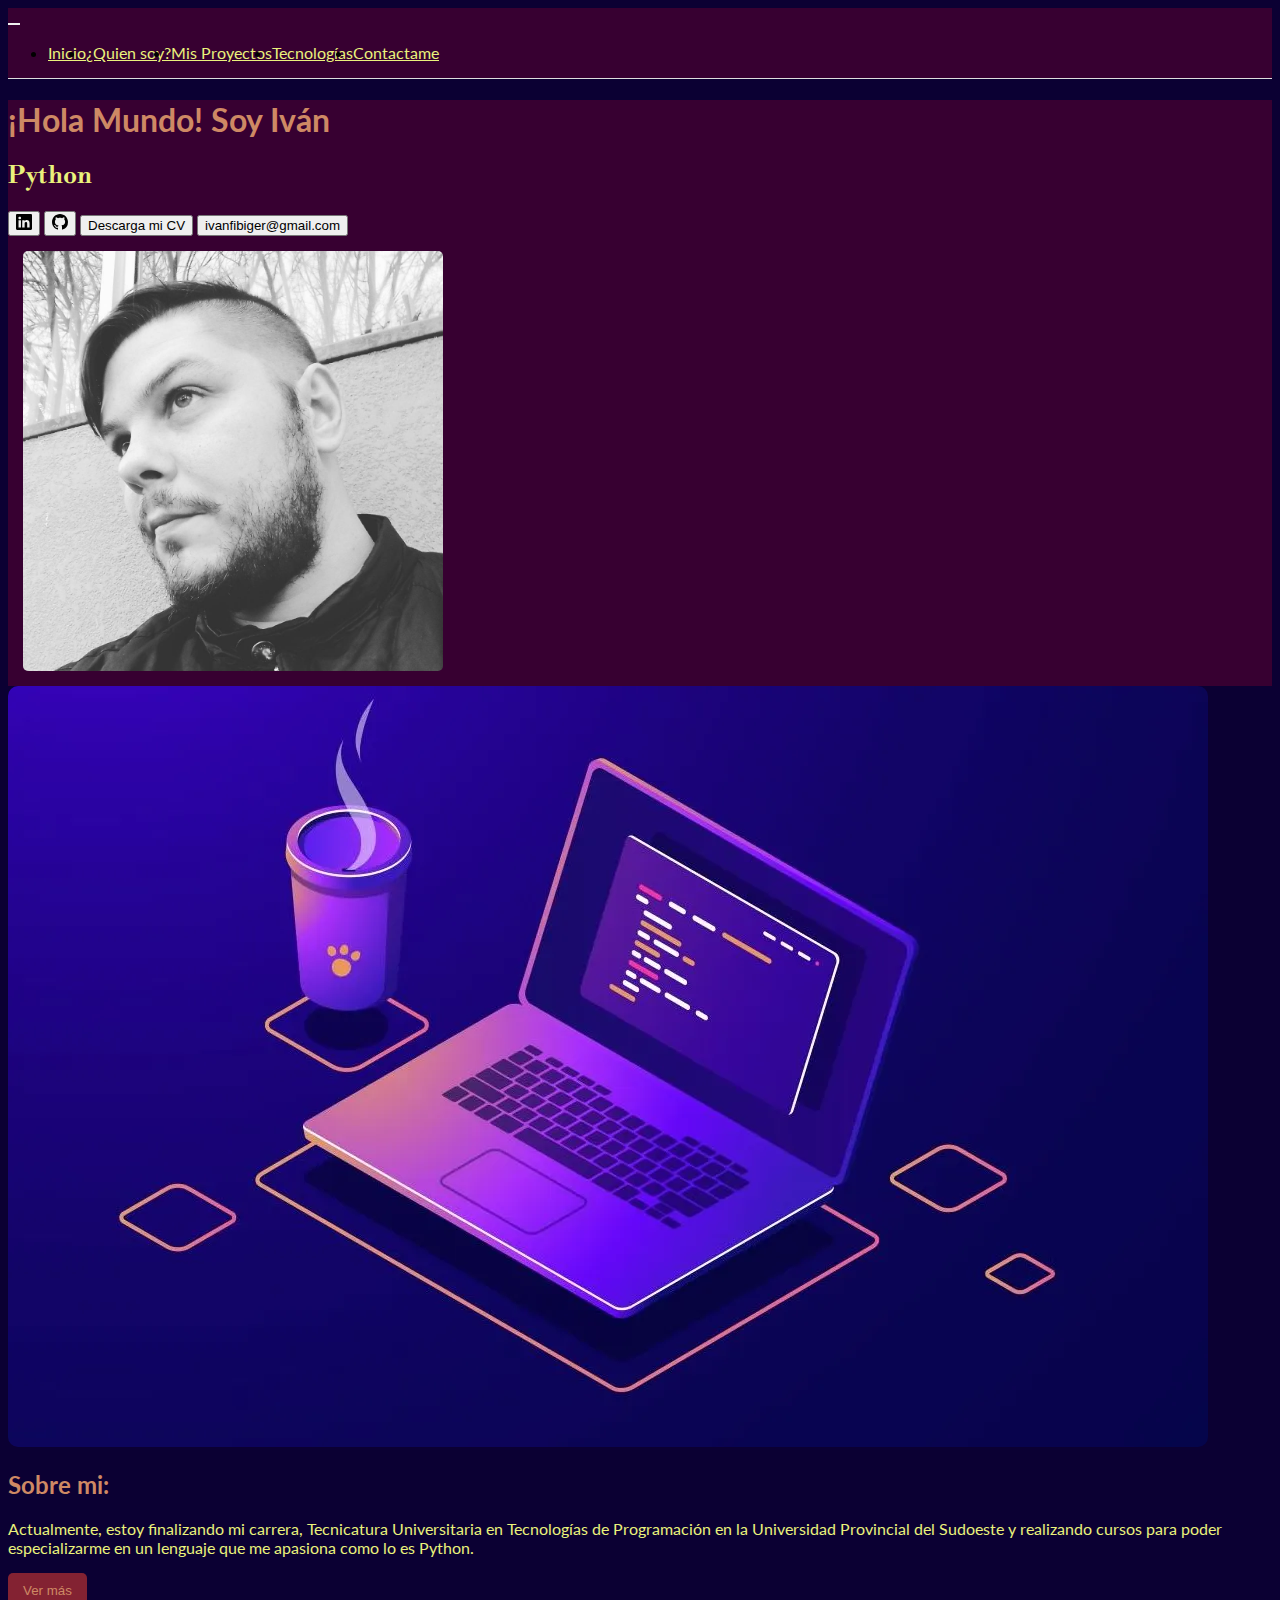
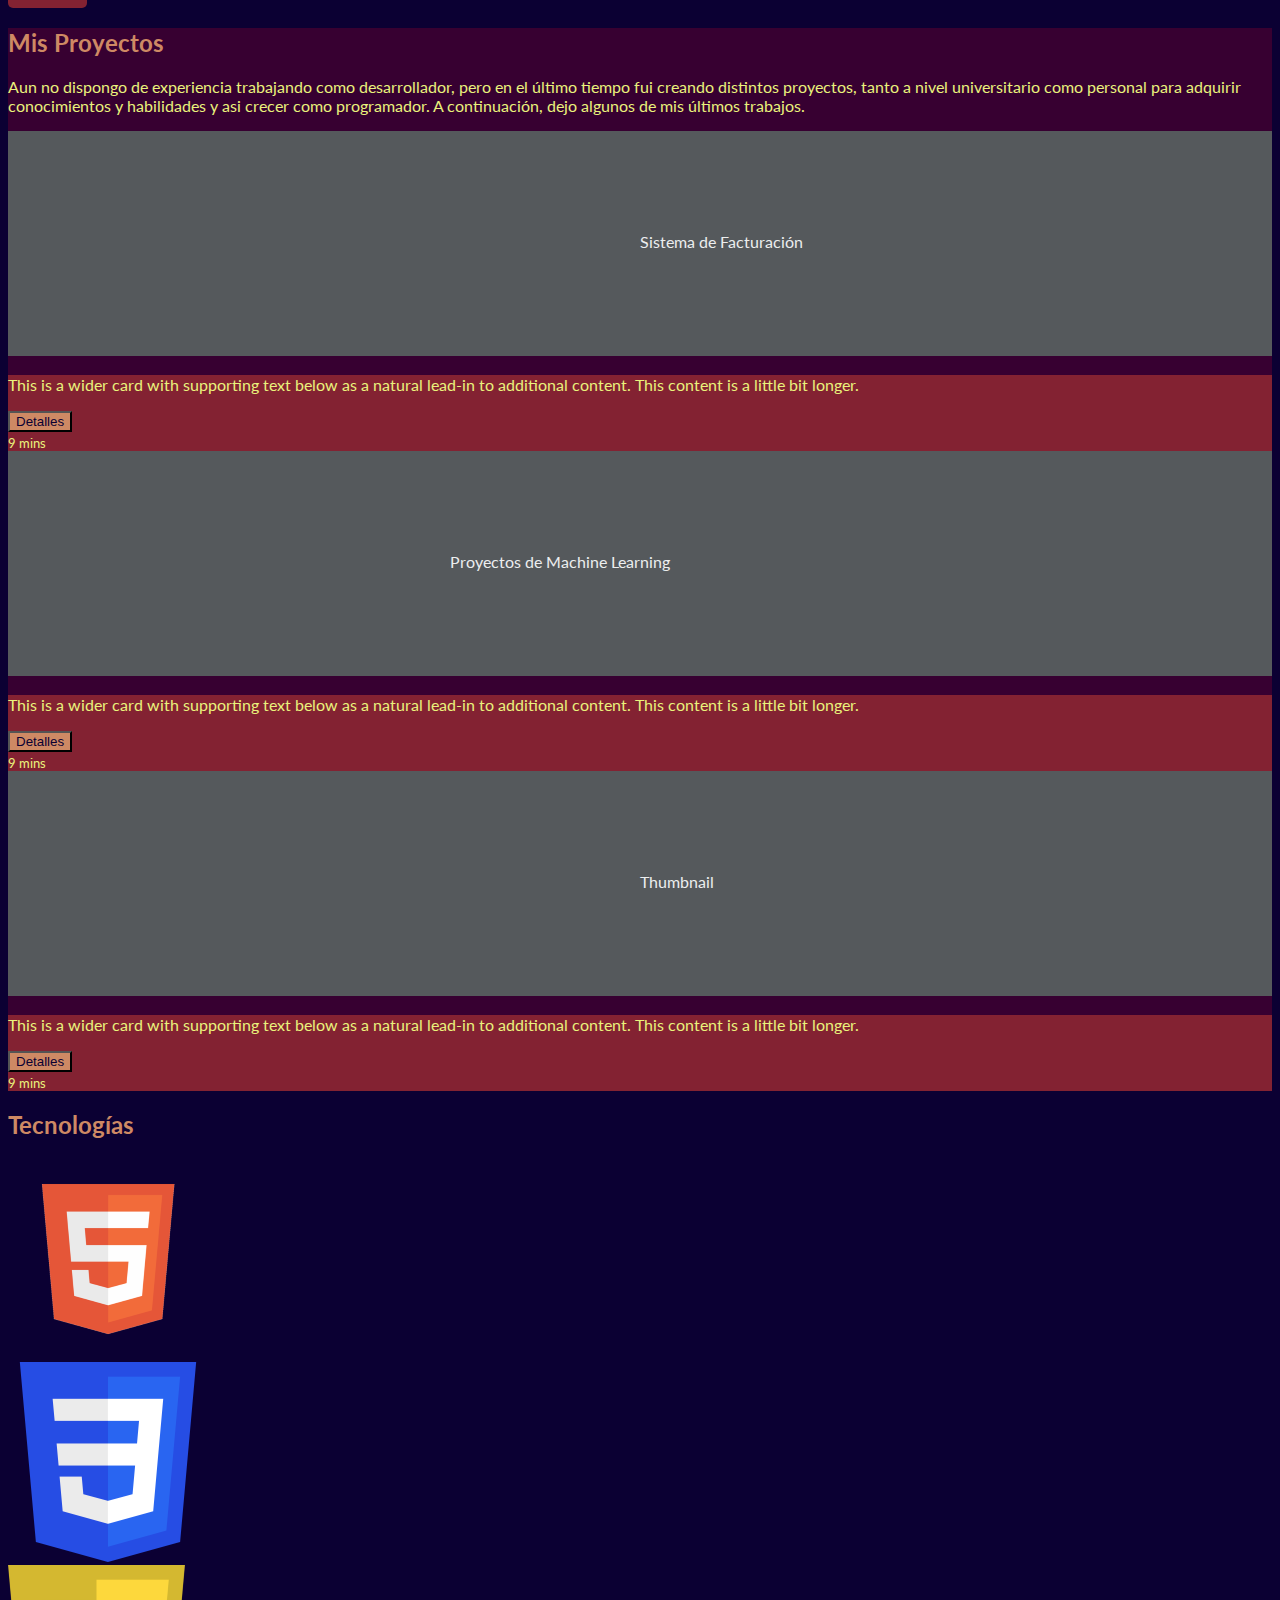
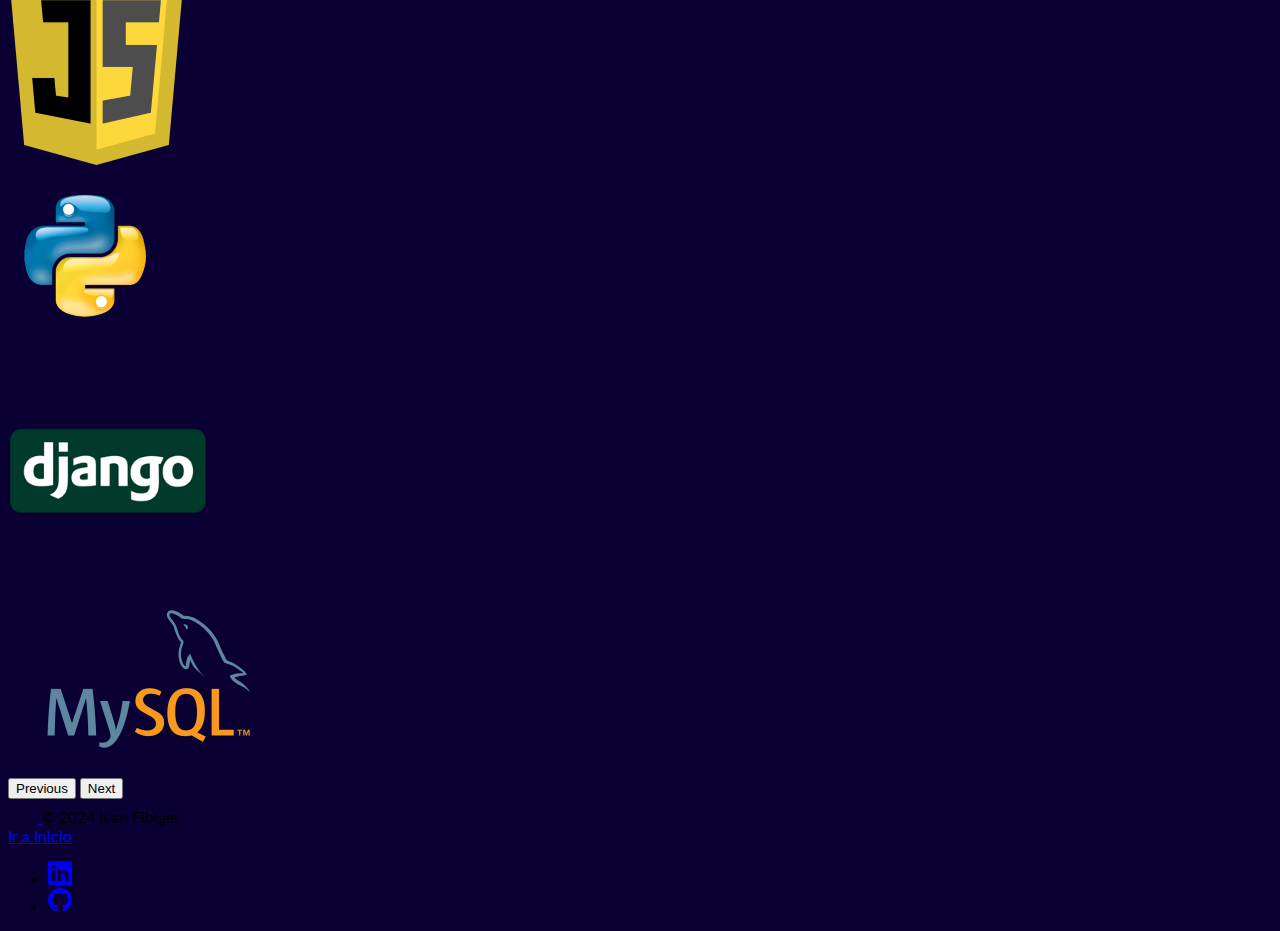
==== FRONTEND/STATIC/index.html @ d3a44feb "first commit" ====
<!DOCTYPE html>
<html lang="en">

<head>
    <meta charset="UTF-8">
    <meta name="viewport" content="width=device-width, initial-scale=1.0">
    <link href="https://cdn.jsdelivr.net/npm/bootstrap@5.3.2/dist/css/bootstrap.min.css" rel="stylesheet"
        integrity="sha384-T3c6CoIi6uLrA9TneNEoa7RxnatzjcDSCmG1MXxSR1GAsXEV/Dwwykc2MPK8M2HN" crossorigin="anonymous">
    <link rel="preconnect" href="https://fonts.googleapis.com">
    <link rel="preconnect" href="https://fonts.gstatic.com" crossorigin>
    <link href="https://fonts.googleapis.com/css2?family=Libre+Bodoni:wght@600&display=swap" rel="stylesheet">
    <link rel="preconnect" href="https://fonts.googleapis.com">
    <link rel="preconnect" href="https://fonts.gstatic.com" crossorigin>
    <link href="https://fonts.googleapis.com/css2?family=Libre+Bodoni:wght@600&display=swap" rel="stylesheet">
    <link rel="preconnect" href="https://fonts.googleapis.com">
<link rel="preconnect" href="https://fonts.gstatic.com" crossorigin>
<link href="https://fonts.googleapis.com/css2?family=Lato:wght@700&family=Libre+Bodoni:wght@600&display=swap" rel="stylesheet">
    
    
    <link rel="stylesheet" href="CSS/styles.css">
    <title>Portfolio | Ivan Fibiger</title>
</head>

<body>
    <!-- Cabecera -->
    <nav class="navbar navbar-expand-lg navbar-light">
        <div class="container">
            <button class="navbar-toggler" type="button" data-bs-toggle="collapse" data-bs-target="#navbarNav"
                aria-controls="navbarNav" aria-expanded="false" aria-label="Toggle navigation">
                <span class="navbar-toggler-icon"></span>
            </button>
            <div class="collapse navbar-collapse" id="navbarNav">
                <ul class="navbar-nav mx-auto">
                    <li class="nav-item"><a href="#inicio" class="nav-link" aria-current="page">Inicio</a></li>
                    <li class="nav-item"><a href="#about-me" class="nav-link">¿Quien soy?</a></li>
                    <li class="nav-item"><a href="#proyectos" class="nav-link">Mis Proyectos</a></li>
                    <li class="nav-item"><a href="#tecnos" class="nav-link">Tecnologías</a></li>
                    <li class="nav-item"><a href="#contactame" class="nav-link">Contactame</a></li>
                </ul>
            </div>
        </div>
    </nav>
    <!-- Contenido -->
    <main>

        <section class="py-5 text-center container" id="Inicio">
            <div class="container my-5">
                <div class="row p-4 pb-0 pe-lg-0 pt-lg-5 align-items-center rounded-3 border shadow-lg"
                    id="contenido_principal">
                    <div class="col-lg-7 p-3 p-lg-5 pt-lg-3">
                        <h1 class="display-4 fw-bold lh-1 text-body-emphasis" id="titulo_principal">¡Hola Mundo! Soy
                            Iván</h1>
                        <h2 id="subtitulo_principal">Python Dev. Full Stack & Machine Learning </h2>
                        <p class="lead"></p>
                        <div class="d-grid gap-2 d-md-flex justify-content-md-start mb-4 mb-lg-3">
                            <button type="button" class="btn btn-primary btn-lg px-4 me-md-2 fw-bold" onclick="irALinkedIn()">
                                <svg xmlns="http://www.w3.org/2000/svg" width="16" height="16" fill="currentColor"
                                    class="bi bi-linkedin" viewBox="0 0 16 16">
                                    <path
                                        d="M0 1.146C0 .513.526 0 1.175 0h13.65C15.474 0 16 .513 16 1.146v13.708c0 .633-.526 1.146-1.175 1.146H1.175C.526 16 0 15.487 0 14.854zm4.943 12.248V6.169H2.542v7.225zm-1.2-8.212c.837 0 1.358-.554 1.358-1.248-.015-.709-.52-1.248-1.342-1.248S2.4 3.226 2.4 3.934c0 .694.521 1.248 1.327 1.248zm4.908 8.212V9.359c0-.216.016-.432.08-.586.173-.431.568-.878 1.232-.878.869 0 1.216.662 1.216 1.634v3.865h2.401V9.25c0-2.22-1.184-3.252-2.764-3.252-1.274 0-1.845.7-2.165 1.193v.025h-.016l.016-.025V6.169h-2.4c.03.678 0 7.225 0 7.225z">
                                    </path>
                                </svg>
                                
                            </button>

                            <button type="button" class="btn btn-primary btn-lg px-4 me-md-2 fw-bold" onclick="irAGithub()">
                                <svg xmlns="http://www.w3.org/2000/svg" width="16" height="16" fill="currentColor"
                                    class="bi bi-github" viewBox="0 0 16 16">
                                    <path
                                        d="M8 0C3.58 0 0 3.58 0 8c0 3.54 2.29 6.53 5.47 7.59.4.07.55-.17.55-.38 0-.19-.01-.82-.01-1.49-2.01.37-2.53-.49-2.69-.94-.09-.23-.48-.94-.82-1.13-.28-.15-.68-.52-.01-.53.63-.01 1.08.58 1.23.82.72 1.21 1.87.87 2.33.66.07-.52.28-.87.51-1.07-1.78-.2-3.64-.89-3.64-3.95 0-.87.31-1.59.82-2.15-.08-.2-.36-1.02.08-2.12 0 0 .67-.21 2.2.82.64-.18 1.32-.27 2-.27s1.36.09 2 .27c1.53-1.04 2.2-.82 2.2-.82.44 1.1.16 1.92.08 2.12.51.56.82 1.27.82 2.15 0 3.07-1.87 3.75-3.65 3.95.29.25.54.73.54 1.48 0 1.07-.01 1.93-.01 2.2 0 .21.15.46.55.38A8.01 8.01 0 0 0 16 8c0-4.42-3.58-8-8-8">
                                    </path>
                                </svg>
                            </button>

                            
                                <button class="btn btn-danger btn-lg px-4 me-md-2 fw-bold bi bi-file-earmark-arrow-down"
                                    type="button" onclick="descargarCV()">Descarga mi CV
                                </button>
                                 

                            <button class="btn btn-danger btn-lg px-4 me-md-2 fw-bold bi bi-envelope-at-fill"
                                type="button" id="mail">ivanfibiger@gmail.com
                            </button>
                            <div id="miAlerta" class="alert alert-success" role="alert" style="display: none;">
                                A simple primary alert—check it out!
                              </div>
                              

                        </div>
                    </div>
                    <div class="col-lg-4 offset-lg-1 p-0 overflow-hidden shadow-lg custom-image-container">
                        <img class="rounded-lg-3" src="image\perfil.jpg" alt="perfil" width="420" id="imagen_principal">
                    </div>
                </div>
            </div>
        </section>


        <div class="container my-5" id="about-me">
            <div class="row align-items-center">
                <!-- Lado izquierdo con la imagen -->
                <div class="col-lg-6 mb-4 mb-lg-0">
                    <img src="image\programar.jpeg" alt="programar" class="img-fluid img-about">
                </div>
        
                <!-- Lado derecho con título y párrafo -->
                <div class="col-lg-6 about-me">
                    <div class="px-4 py-5 my-5 text-center">                        
                        <h2 class="display-5 fw-bold text-body-emphasis secundarios">Sobre mi:</h2>
                        <p class="lead mb-4 descripcion">
                            Actualmente, estoy finalizando mi carrera, Tecnicatura Universitaria en
                            Tecnologías de Programación en la Universidad Provincial del Sudoeste y realizando cursos para poder
                            especializarme en un lenguaje que me apasiona como lo es Python.<br>
                            
                        </p>
                        <p class="lead mb-4 descripcion" id="contenidoOculto" style="display: none;">
                            Desde temprana edad, me sumergí en el fascinante mundo de la tecnología. Mi amor por armar computadoras, especialmente aquellas diseñadas para juegos, me llevó a explorar y aprender continuamente sobre hardware y software.<br>
                            Además de mi interés en la tecnología, disfruto de los desafíos que presenta el desarrollo de software. Mi objetivo es convertirme en un Python Developer especializado, combinando conocimientos en desarrollo full-stack y machine learning.<br>
                            Cuando no estoy frente a la pantalla, disfruto de los videojuegos, las series, y tocar el bajo. Me considero un apasionado de la música y siempre estoy abierto a nuevas experiencias.<br>
                            ¡Gracias por visitar mi portfolio! Estoy emocionado por lo que el futuro tiene reservado en mi viaje como desarrollador. Si tienes alguna pregunta o proyecto interesante, ¡estaré encantado de saber más!
                        </p>
                        <button onclick="verMas()" id="btnVerMas">Ver más</button>
                        <button onclick="verMenos()" id="btnVerMenos" style="display: none;">Ver menos</button>
            
                    </div>
                </div>
            </div>
        </div>
        
        <div class="container my-5 proyectos rounded p-4 border border-white" id="proyectos">
            <div class="album py-5 proyectos">
                <div class="container proyectos">
                    <div class="px-4 py-5 my-5 text-center">
                        <h2 class="display-5 fw-bold text-body-emphasis secundarios">Mis Proyectos</h2>
                        <div class="col-lg-6 mx-auto">
                            <p class="lead mb-4 descripcion">Aun no dispongo de experiencia trabajando como
                                desarrollador,
                                pero en el
                                último tiempo fui creando distintos proyectos, tanto a nivel universitario como personal
                                para
                                adquirir
                                conocimientos y habilidades y asi crecer como programador. A continuación, dejo algunos
                                de mis
                                últimos
                                trabajos.
                            </p>
                        </div>
                    </div>
                    <div class="row row-cols-1 row-cols-sm-2 row-cols-md-3 g-3">
                        <div class="col">
                            <div class="card shadow-sm">
                                <svg class="bd-placeholder-img card-img-top" width="100%" height="225"
                                    xmlns="http://www.w3.org/2000/svg" role="img" aria-label="Placeholder: Thumbnail"
                                    preserveAspectRatio="xMidYMid slice" focusable="false">
                                    <title>Sistema de Facturación</title>
                                    <rect width="100%" height="100%" fill="#55595c"></rect><text x="50%" y="50%"
                                        fill="#eceeef" dy=".3em">Sistema de Facturación</text>
                                </svg>
                                <div class="card-body">
                                    <p class="card-text">This is a wider card with supporting text below as a natural
                                        lead-in to
                                        additional content. This content is a little bit longer.</p>
                                    <div class="d-flex justify-content-between align-items-center">
                                        <div class="btn-group">
                                            <button type="button"
                                                class="btn btn-sm btn-outline-secondary">Detalles</button>
                                        </div>
                                        <small class="text-body-secondary">9 mins</small>
                                    </div>
                                </div>
                            </div>
                        </div>
                        <div class="col">
                            <div class="card shadow-sm">
                                <svg class="bd-placeholder-img card-img-top" width="100%" height="225"
                                    xmlns="http://www.w3.org/2000/svg" role="img" aria-label="Placeholder: Thumbnail"
                                    preserveAspectRatio="xMidYMid slice" focusable="false">
                                    <title>Modelos de ML</title>
                                    <rect width="100%" height="100%" fill="#55595c"></rect><text x="35%" y="50%"
                                        fill="#eceeef" dy=".3em">Proyectos de Machine Learning</text>
                                </svg>
                                <div class="card-body">
                                    <p class="card-text">This is a wider card with supporting text below as a natural
                                        lead-in to
                                        additional content. This content is a little bit longer.</p>
                                    <div class="d-flex justify-content-between align-items-center">
                                        <div class="btn-group">
                                            <button type="button"
                                                class="btn btn-sm btn-outline-secondary">Detalles</button>
                                        </div>
                                        <small class="text-body-secondary">9 mins</small>
                                    </div>
                                </div>
                            </div>
                        </div>
                        <div class="col">
                            <div class="card shadow-sm">
                                <svg class="bd-placeholder-img card-img-top" width="100%" height="225"
                                    xmlns="http://www.w3.org/2000/svg" role="img" aria-label="Placeholder: Thumbnail"
                                    preserveAspectRatio="xMidYMid slice" focusable="false">
                                    <title>Placeholder</title>
                                    <rect width="100%" height="100%" fill="#55595c"></rect><text x="50%" y="50%"
                                        fill="#eceeef" dy=".3em">Thumbnail</text>
                                </svg>
                                <div class="card-body">
                                    <p class="card-text">This is a wider card with supporting text below as a natural
                                        lead-in to
                                        additional content. This content is a little bit longer.</p>
                                    <div class="d-flex justify-content-between align-items-center">
                                        <div class="btn-group">
                                            <button type="button"
                                                class="btn btn-sm btn-outline-secondary">Detalles</button>
                                        </div>
                                        <small class="text-body-secondary">9 mins</small>
                                    </div>
                                </div>
                            </div>
                        </div>
                    </div>
                </div>
            </div>
        </div>

        <section class="py-5 text-center container" id="tecnos">
            <div class="container my-5">
                <div id="carouselExampleAutoplaying" class="carousel slide" data-bs-ride="carousel">
                    <h2 class="display-5 fw-bold text-body-emphasis secundarios">Tecnologías</h2>
                    <div class="carousel-inner">
                        <div class="carousel-item active">
                            <img src="image/html.png" class="d-block img-carousel" alt="html">
                        </div>
                        <div class="carousel-item">
                            <img src="image/css.png" class="d-block img-carousel" alt="css">
                        </div>
                        <div class="carousel-item">
                            <img src="image/js.png" class="d-block  img-carousel" alt="js">
                        </div>
                        <div class="carousel-item">
                            <img src="image/python.png" class="d-block img-carousel" alt="python">
                        </div>
                        <div class="carousel-item">
                            <img src="image/django.png" class="d-block  img-carousel" alt="django">
                        </div>
                        <div class="carousel-item">
                            <img src="image/mysql.png" class="d-block img-carousel" alt="mysql">
                        </div>
                    </div>
                    <button class="carousel-control-prev" type="button" data-bs-target="#carouselExampleAutoplaying"
                        data-bs-slide="prev">
                        <span class="carousel-control-prev-icon" aria-hidden="true"></span>
                        <span class="visually-hidden">Previous</span>
                    </button>
                    <button class="carousel-control-next" type="button" data-bs-target="#carouselExampleAutoplaying"
                        data-bs-slide="next">
                        <span class="carousel-control-next-icon" aria-hidden="true"></span>
                        <span class="visually-hidden">Next</span>
                    </button>
                </div>
            </div>
        </section>

    <!-- Pie -->
    <div class="container">
        <footer class="d-flex flex-wrap justify-content-between align-items-center py-3 my-4 border-top">
            <div class="col-md-4 d-flex align-items-center">
                <a href="/" class="mb-3 me-2 mb-md-0 text-body-secondary text-decoration-none lh-1">
                    <svg class="bi" width="30" height="24">
                        <use xlink:href="#bootstrap"></use>
                    </svg>
                </a>
                <span class="mb-3 mb-md-0 text-body-secondary">© 2024 Ivan Fibiger</span>
            </div>

            <a href="#navbarNav" class="text-body-secondary">Ir a Inicio</a>
            <ul class="nav col-md-4 justify-content-end list-unstyled d-flex">
                <li class="ms-3">
                    <a class="text-body-secondary" href="https://www.linkedin.com/in/ivan-fibiger">
                        <svg class="bi bi-linkedin" width="24" height="24" fill="currentColor" viewBox="0 0 16 16">
                            <path
                                d="M0 1.146C0 .513.526 0 1.175 0h13.65C15.474 0 16 .513 16 1.146v13.708c0 .633-.526 1.146-1.175 1.146H1.175C.526 16 0 15.487 0 14.854zm4.943 12.248V6.169H2.542v7.225zm-1.2-8.212c.837 0 1.358-.554 1.358-1.248-.015-.709-.52-1.248-1.342-1.248S2.4 3.226 2.4 3.934c0 .694.521 1.248 1.327 1.248zm4.908 8.212V9.359c0-.216.016-.432.08-.586.173-.431.568-.878 1.232-.878.869 0 1.216.662 1.216 1.634v3.865h2.401V9.25c0-2.22-1.184-3.252-2.764-3.252-1.274 0-1.845.7-2.165 1.193v.025h-.016l.016-.025V6.169h-2.4c.03.678 0 7.225 0 7.225z" />
                        </svg>
                    </a>
                </li>
                <li class="ms-3">
                    <a class="text-body-secondary" href="https://github.com/IvanEFibiger">
                        <svg xmlns="http://www.w3.org/2000/svg" width="24" height="24" fill="currentColor" class="bi bi-github" viewBox="0 0 16 16">
                            <path d="M8 0C3.58 0 0 3.58 0 8c0 3.54 2.29 6.53 5.47 7.59.4.07.55-.17.55-.38 0-.19-.01-.82-.01-1.49-2.01.37-2.53-.49-2.69-.94-.09-.23-.48-.94-.82-1.13-.28-.15-.68-.52-.01-.53.63-.01 1.08.58 1.23.82.72 1.21 1.87.87 2.33.66.07-.52.28-.87.51-1.07-1.78-.2-3.64-.89-3.64-3.95 0-.87.31-1.59.82-2.15-.08-.2-.36-1.02.08-2.12 0 0 .67-.21 2.2.82.64-.18 1.32-.27 2-.27s1.36.09 2 .27c1.53-1.04 2.2-.82 2.2-.82.44 1.1.16 1.92.08 2.12.51.56.82 1.27.82 2.15 0 3.07-1.87 3.75-3.65 3.95.29.25.54.73.54 1.48 0 1.07-.01 1.93-.01 2.2 0 .21.15.46.55.38A8.01 8.01 0 0 0 16 8c0-4.42-3.58-8-8-8"/>
                        </svg>
                    </a>
                </li>
            </ul>
        </footer>
    </div>

    <script src="JS\index.js"></script>
    <script src="https://cdn.jsdelivr.net/npm/@popperjs/core@2.11.6/dist/umd/popper.min.js"></script>
    <script src="https://cdn.jsdelivr.net/npm/bootstrap@5.3.2/dist/js/bootstrap.min.js"></script>
</body>

</html>
---- FRONTEND/STATIC/CSS/styles.css ----
:root {
    --color-principal: #0B0033;
    --color-secundario: #370031;
    --color-terciario: #832232;
    --color-cuaterno: #CE8964;
    --color-quinto: #EAF27C;
}


body {
    background-color: var(--color-principal);
    font-family: 'Lato', sans-serif;
}

/* Cabecera */

.navbar {
    background-color: var(--color-secundario);
   
    border-bottom: 1px solid #dddddd;
}


.navbar-nav .nav-link {
    color: var(--color-quinto);
  
    font-size: 16px;
    
}

.navbar-nav .nav-link:hover {
    color: var(--color-cuaterno);
   
}

.navbar-toggler {
    border: none;
    
}


.navbar-nav {
    display: flex;
    align-items: center;
}

.navbar-toggler-icon {
    background-color: var(--color-cuaterno);
    border-radius: 2px;
}

.navbar-toggler-icon {
    color: var(--color-quinto);
}

/* Principal */

#contenido_principal {
    background-color: var(--color-secundario);

}

#titulo_principal {
    color: var(--color-cuaterno) !important;
}

#subtitulo_principal {
    color: var(--color-quinto);
    transition: opacity 0.1s ease-in-out;
    margin-bottom: 20px;
    font-family: 'Libre Bodoni', serif;
}

.custom-image-container {
    align-items: center;
}

.custom-image-container img {
    display: flex;

    height: 100%;
    padding: 15px;
    border-radius: 20px !important;

}

#miAlerta {
    position: fixed;
    top: 0;
    left: 50%;
    transform: translateX(-50%);
    z-index: 1000; 
}

.secundarios {
    color: var(--color-cuaterno) !important;
}

.descripcion {
    color: var(--color-quinto)
}

.about-me{
    margin-top: 0%;
    padding-top: 0;
}

.img-about{
    border-radius: 10px;
}

#btnVerMas {
    background-color: var(--color-terciario);
    color: var(--color-cuaterno);
    border: none;
    border-radius: 5px;
    padding: 10px 15px;
    cursor: pointer;
}

#btnVerMenos {
    background-color: var(--color-terciario);
    color: var(--color-cuaterno);
    border: none;
    border-radius: 5px;
    padding: 10px 15px;
    cursor: pointer;
}

.proyectos {
    background-color: var(--color-secundario);
}


.card-body {
    background-color: var(--color-terciario);
    color: var(--color-quinto);
}

.btn-outline-secondary{
    background-color: var(--color-cuaterno);
    color: var(--color-principal);
}



.img-carousel {
    height: auto; 
    width: auto;
    margin: auto; 
}
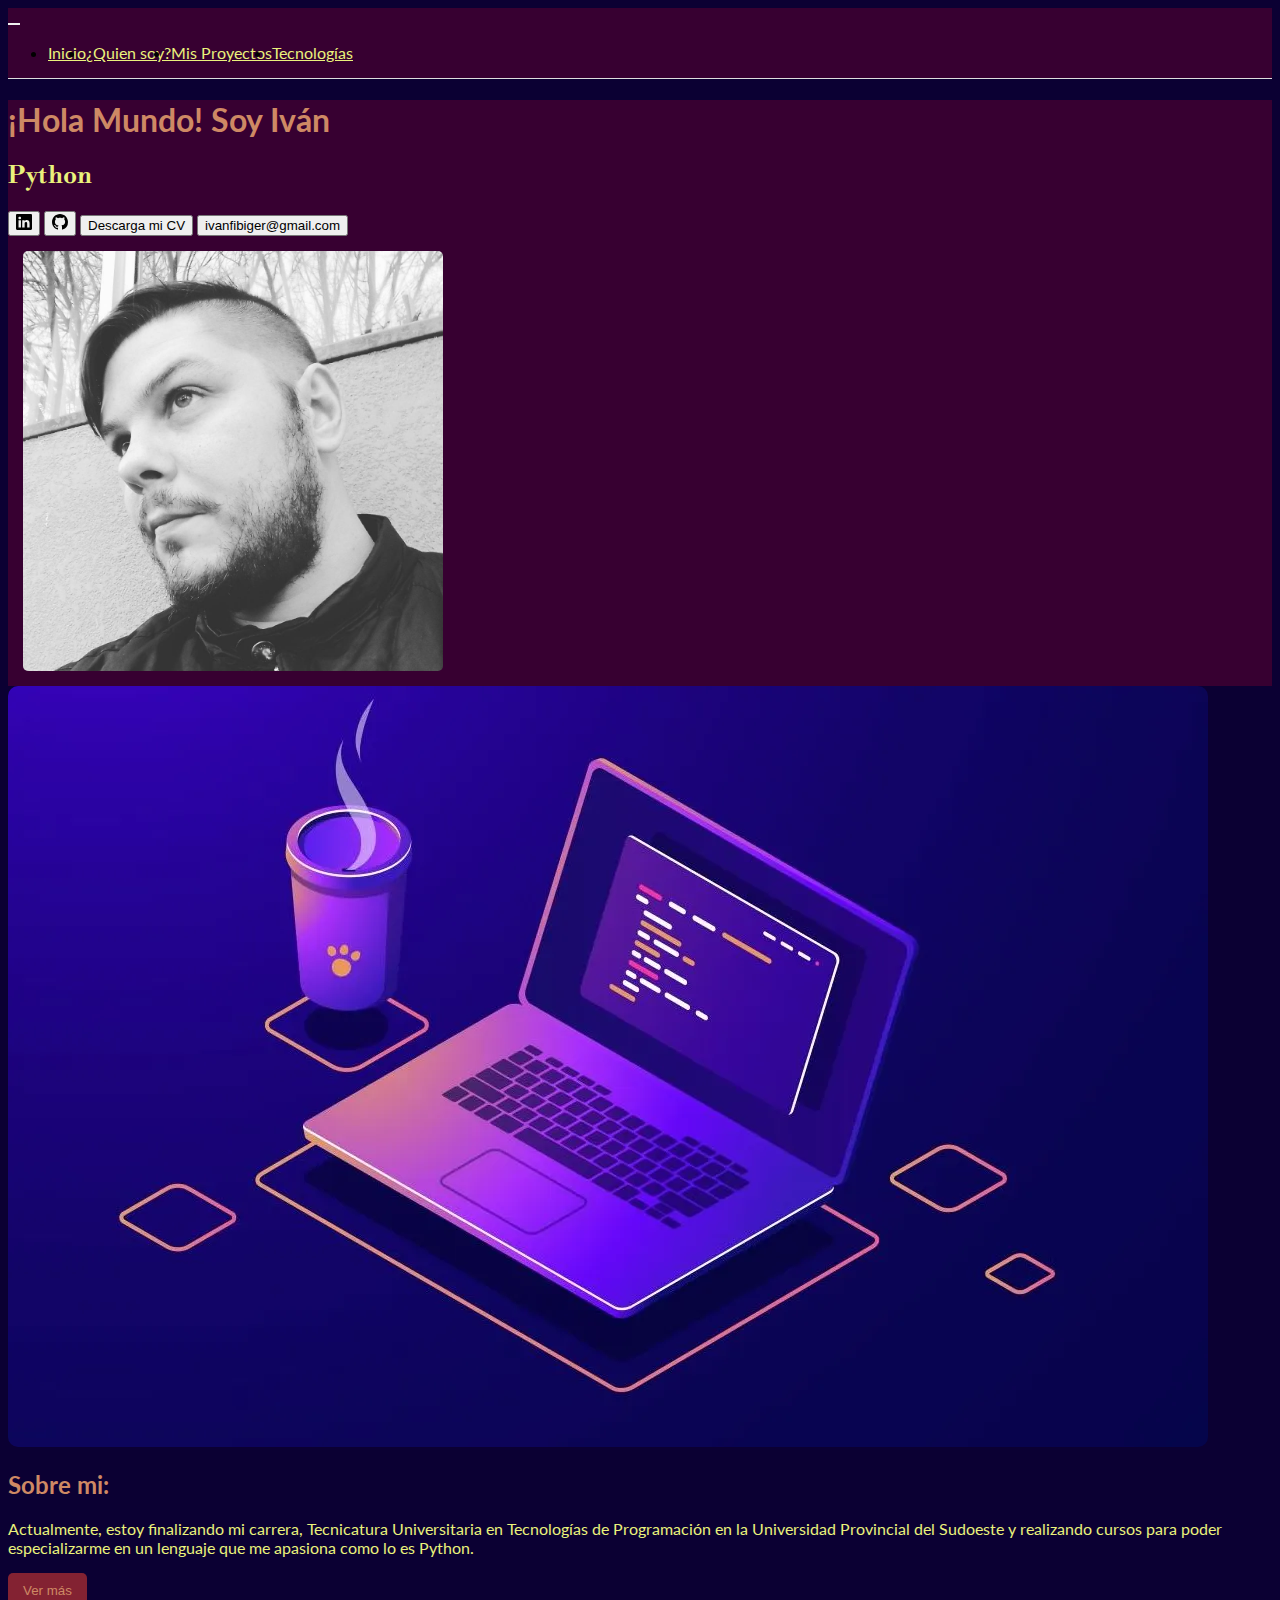
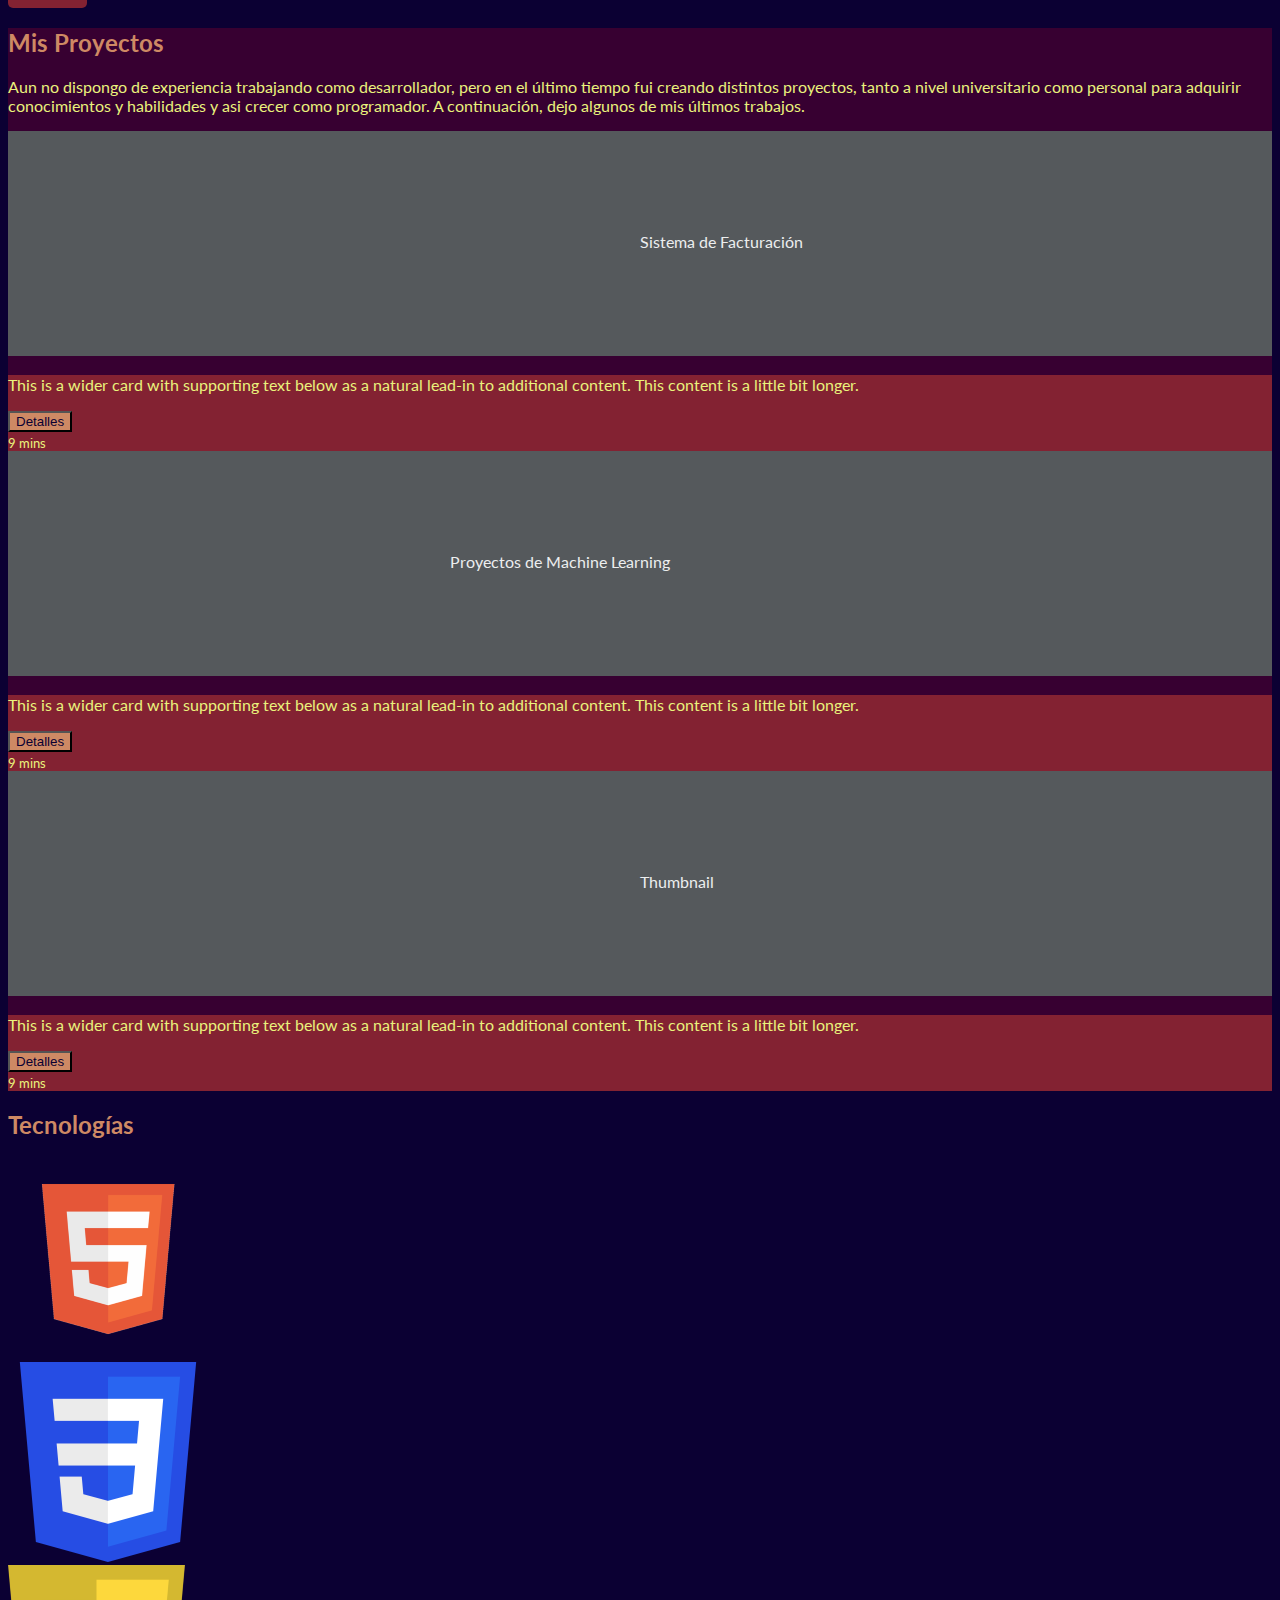
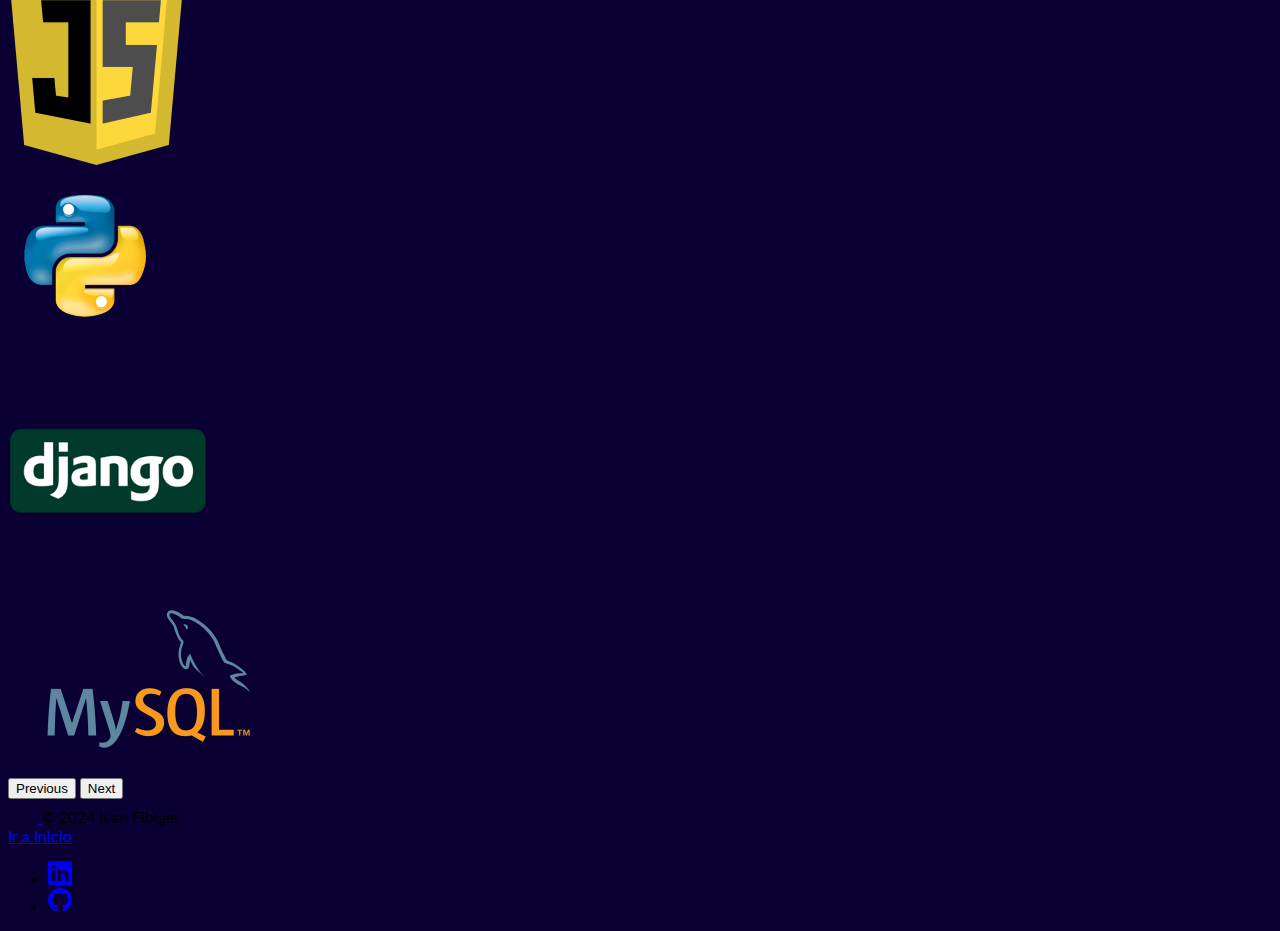
==== commit 97f14596: "se agrega backend y se fusiona con frontend" ====
--- a/FRONTEND/STATIC/index.html
+++ b/FRONTEND/STATIC/index.html
@@ -35,7 +35,7 @@
                     <li class="nav-item"><a href="#about-me" class="nav-link">¿Quien soy?</a></li>
                     <li class="nav-item"><a href="#proyectos" class="nav-link">Mis Proyectos</a></li>
                     <li class="nav-item"><a href="#tecnos" class="nav-link">Tecnologías</a></li>
-                    <li class="nav-item"><a href="#contactame" class="nav-link">Contactame</a></li>
+                    
                 </ul>
             </div>
         </div>
